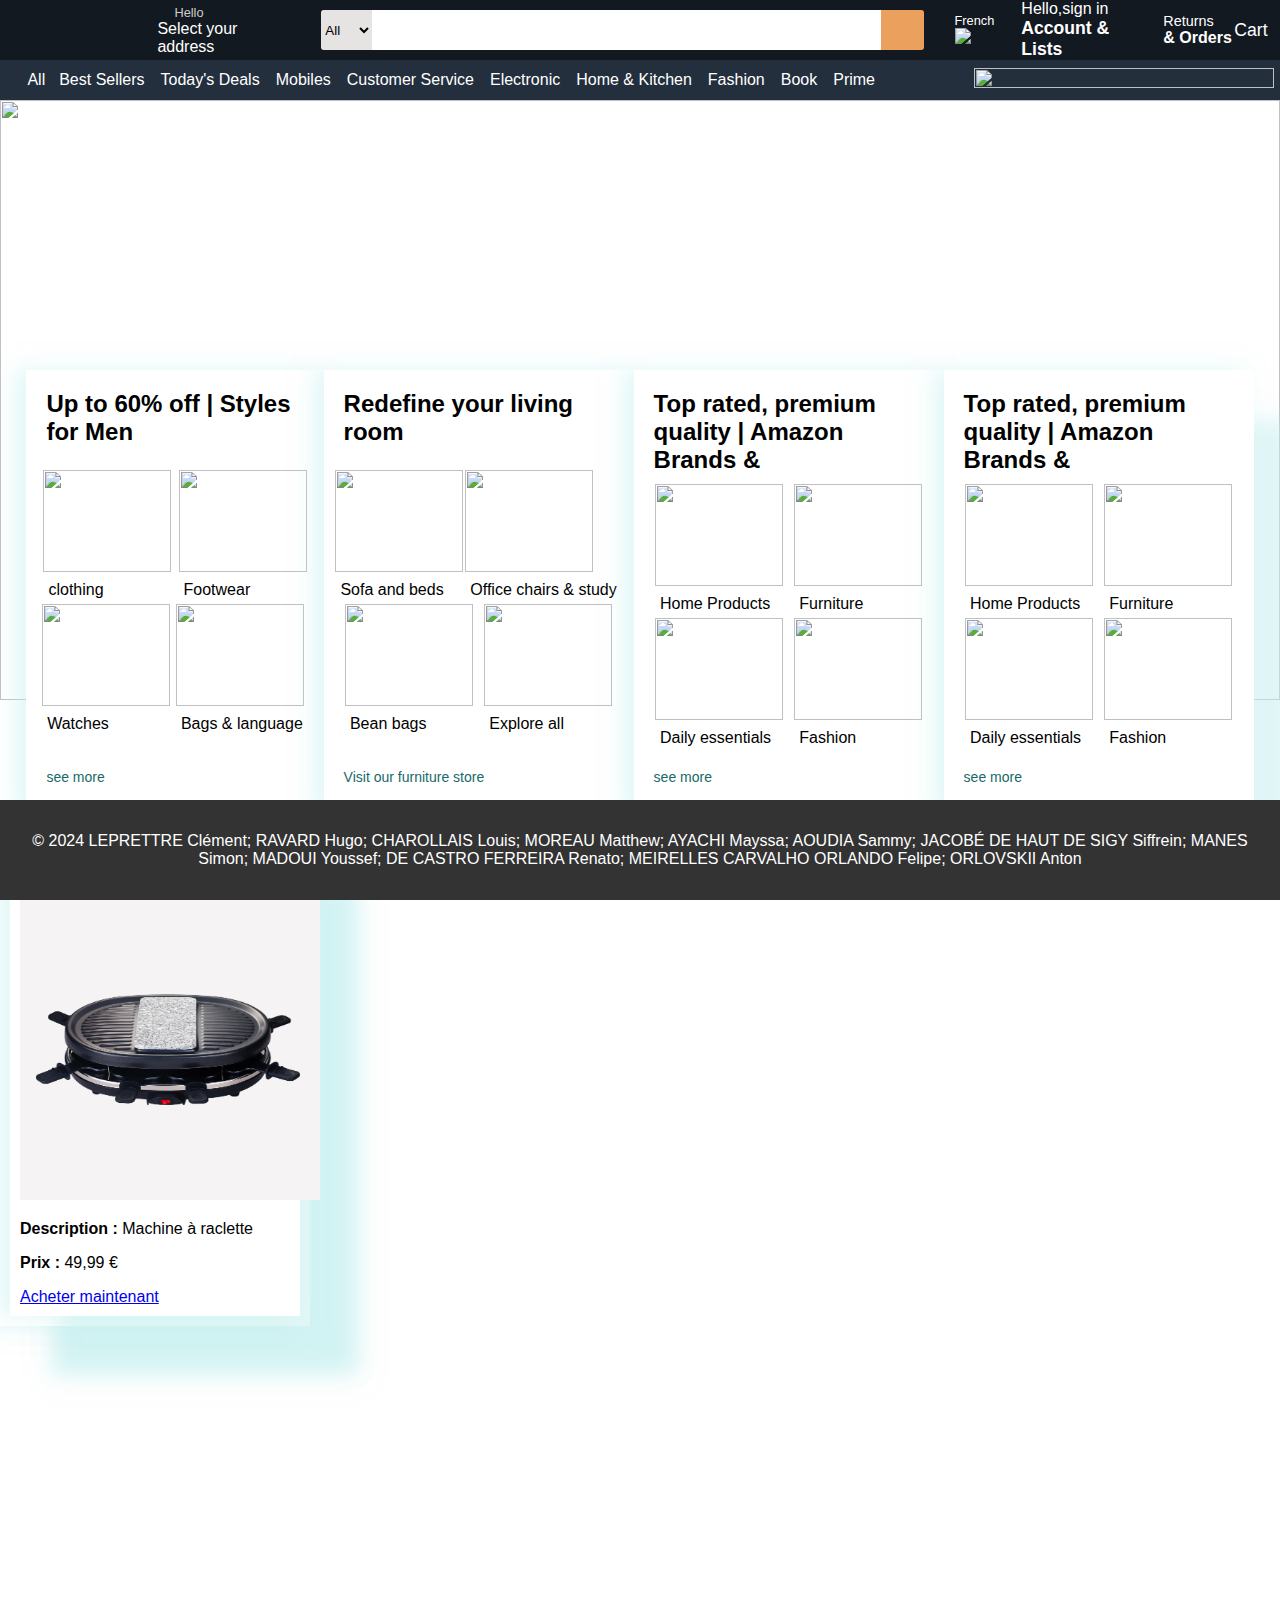
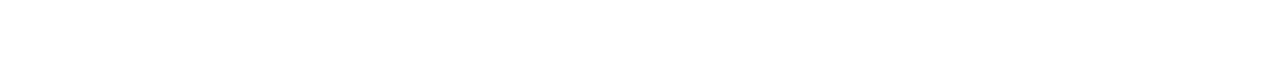
==== index.html @ 7959c8fb "merging two sites and corrections on css/js" ====
<!DOCTYPE html>
<html lang="fr">

<head>
    <meta charset="UTF-8">
    <meta http-equiv="X-UA-Compatible" content="IE=edge">
    <meta name="viewport" content="width=device-width, initial-scale=1.0">
    <link rel="icon" href="https://upload.wikimedia.org/wikipedia/commons/4/4a/Amazon_icon.svg" />
    <title>Site de Shopping en Ligne : Électroniques, Livres, Vêtements et Plus - Amazon.fr</title>

    <!--css file-->
    <link rel="stylesheet" href="style.css" />

    <!--font awesome-->
    <link rel="stylesheet" href="https://cdnjs.cloudflare.com/ajax/libs/font-awesome/6.2.0/css/all.min.css"
        integrity="sha512-xh6O/CkQoPOWDdYTDqeRdPCVd1SpvCA9XXcUnZS2FmJNp1coAFzvtCN9BmamE+4aHK8yyUHUSCcJHgXloTyT2A=="
        crossorigin="anonymous" referrerpolicy="no-referrer" />

</head>

<body>
    <header class="header">
        <div class="container container-header">
            <a href="index.html">
                <div class="logo-container border-white">
                    <div class="logo"></div>
                </div>
            </a>

            <div class="address-container border-white">
                <p class="hello">Hello</p>
                <div class="icon-address">
                    <i class="fa-solid fa-location-dot icon-location"></i>
                    <p>Select your address</p>
                </div>
            </div>

            <div class="search-container">
                <select class="search-select">
                    <option>All</option>
                </select>
                <input type="text" class="search-input" />
                <div class="search-icon">
                    <i class="fa-solid fa-magnifying-glass"></i>
                </div>

            </div>

            <div class="language-container border-white">
                <p>French</p>
                <div class="lauguge-image">
                    <img
                        src="https://upload.wikimedia.org/wikipedia/en/thumb/c/c3/Flag_of_France.svg/1200px-Flag_of_France.svg.png" />
                </div>
            </div>

            <div class="login-container border-white">
                <p>Hello,<span>sign in</span></p>
                <p class="account">Account & Lists</p>
            </div>

            <div class="return-order-container">
                <p>Returns
                <div class="order">& Orders</div>
                </p>
            </div>

            <div class="cart-container border-white">
                <i class="fa-solid fa-cart-shopping"></i>
                Cart
            </div>
        </div>
    </header>

    <!--navigation-->
    <nav class="nav">
        <div class="container container-nav">
            <ul>
                <li class="border-white" id="open-nav-sidebar">
                    <span class="open-nav-slider">
                        <i class="fa-solid fa-bars"></i>
                        All
                    </span>
                </li>
                <li class="border-white"><a href="#">Best Sellers</a></li>
                <li class="border-white"><a href="#">Today's Deals</a></li>
                <li class="border-white"><a href="#">Mobiles</a></li>
                <li class="border-white"><a href="#">Customer Service</a></li>
                <li class="border-white"><a href="#">Electronic</a></li>
                <li class="border-white"><a href="#">Home & Kitchen</a></li>
                <li class="border-white"><a href="#">Fashion</a></li>
                <li class="border-white"><a href="#">Book</a></li>
                <li class="border-white prime-image-hover">
                    <a href="#">Prime</a>
                    <div class="prime-image">
                        <img
                            src="https://m.media-amazon.com/images/G/31/prime/NavFlyout/TryPrime/2018/Apr/IN-Prime-PIN-TryPrime-MultiBen-Apr18-400x400._CB442254244_.jpg" />
                    </div>

                </li>
            </ul>
            <div class="nav-right-image-amazon-prime">
                <img
                    src="https://m.media-amazon.com/images/G/31/img17/Home/AmazonTV/Ravina/Desktop/Watch-Entertainment-for-FREE_400-x39._CB605460886_.jpg" />
            </div>
        </div>
    </nav>

    <!--sidebar navigation-->
    <div class="sidebar-container-navigation" id="sidebar-container-navigation-id">
        <div class="sidebar-left-part">
            <div class="sidebar-top">
                <i class="fa-solid fa-circle-user"></i>
                <h2>Hello, <span>sign in</span></h2>
            </div>
            <div class="sidebar-wrap">
                <div class="sidebar-item">
                    <h2>Trending</h2>
                    <p>Best Sellers</p>
                    <p>New Releases</p>
                    <p>Movers and Shakers</p>
                </div>
                <div class="sidebar-item">
                    <h2>Digital Content And Devices</h2>
                    <p>Echo & Alexa</p>
                    <p>Fire TV</p>
                    <p>Kindle E-Readers & eBooks</p>
                    <p>Audible Audiobooks</p>
                    <p>Amazon Prime Video</p>
                    <p>Amazon Prime Music</p>
                </div>
                <div class="sidebar-item">
                    <h2>Shop By Category</h2>
                    <p>Mobiles, Computes</p>
                    <p>TV, Appliances, Electronic</p>
                    <p>Men's Fashion</p>
                    <p>Women's Fashion</p>
                    <p>See All</p>
                </div>
                <div class="sidebar-item">
                    <h2>Programs & Features</h2>
                    <p>Gift Cards & Mobile Recharges</p>
                    <p>Flight Tickets</p>
                    <p>#Foundlt-OnAmazon</p>
                    <p>Clearance store</p>
                </div>
                <div class="sidebar-item">
                    <h2>Help & Settings</h2>
                    <p>Your Account</p>
                    <p>Customer Service</p>
                    <p>Sign in</p>
                </div>
            </div>
        </div>
        <button id="sidebar-navigation-close">
            <i class="fa-solid fa-xmark"></i>
        </button>
    </div>




    <!--image slider -->
    <section>
        <div class="image-container">
            <div class="image-list">
                <div class="image-item">
                    <img src="https://m.media-amazon.com/images/I/71cp9PVuTfL._SX3000_.jpg" />
                </div>
                <div class="image-item">
                    <img src="https://m.media-amazon.com/images/I/61GnAucagBL._SX3000_.png" />
                </div>
                <div class="image-item">
                    <img src="https://m.media-amazon.com/images/I/71qlKqpJnlL._SX3000_.jpg" />
                </div>
                <div class="image-item">
                    <img src="https://m.media-amazon.com/images/I/71cQMXCLSvL._SX3000_.jpg" />
                </div>
                <div class="image-item">
                    <img src="https://m.media-amazon.com/images/I/61aURrton0L._SX3000_.jpg" />
                </div>
                <div class="image-item">
                    <img src="https://m.media-amazon.com/images/I/61O72XhcEkL._SX3000_.jpg" />
                </div>
                <div class="image-item">
                    <img src="https://m.media-amazon.com/images/I/61VuJdpjvaL._SX3000_.jpg" />
                </div>
                <div class="image-item">
                    <img src="https://m.media-amazon.com/images/I/61UrRx+3LLL._SX3000_.jpg" />
                </div>
            </div>

            <div class="image-btn-container">

                <button class="slider-btn" id="slide-btn-left"><i class="fa-solid fa-chevron-left"></i></button>
                <button class="slider-btn" id="slide-btn-right"><i class="fa-solid fa-chevron-right"></i></i></button>
            </div>
        </div>
    </section>


    <!--product container card-->
    <main class="main">
        <div class="card-product-container container">
            <div class="card-product">
                <h2>Up to 60% off | Styles for Men</h2>
                <div class="card-product-nested-card">
                    <div class="card-nested">
                        <img
                            src="https://images-eu.ssl-images-amazon.com/images/G/31/img22/Fashion/Gateway/BAU/BTF-Refresh/May/PF_MF/MF-1-186-116._SY116_CB636110853_.jpg" />
                        <p>clothing</p>
                    </div>
                    <div class="card-nested">
                        <img
                            src="https://images-eu.ssl-images-amazon.com/images/G/31/img22/Fashion/Gateway/BAU/BTF-Refresh/May/PF_MF/MF-3-186-116._SY116_CB636110853_.jpg" />
                        <p>Footwear</p>
                    </div>
                    <div class="card-nested">
                        <img
                            src="https://images-eu.ssl-images-amazon.com/images/G/31/img22/BAU/Oct/186X116_3._SY116_CB606110532_.jpg" />
                        <p>Watches</p>
                    </div>
                    <div class="card-nested">
                        <img
                            src="https://images-eu.ssl-images-amazon.com/images/G/31/img22/Fashion/Gateway/BAU/BTF-Refresh/May/PF_MF/MF-4-186-116._SY116_CB636110853_.jpg" />
                        <p>Bags & language</p>
                    </div>
                </div>
                <button class="card-product-btn">see more</button>
            </div>
            <div class="card-product">
                <h2>Redefine your living room</h2>
                <div class="card-product-nested-card">
                    <div class="card-nested">
                        <img
                            src="https://images-eu.ssl-images-amazon.com/images/G/31/IMG20/Furniture/furniture_node_1/372_232_03_low._SY116_CB605507312_.jpg" />
                        <p>Sofa and beds</p>
                    </div>
                    <div class="card-nested">
                        <img
                            src="https://images-eu.ssl-images-amazon.com/images/G/31/IMG20/Furniture/furniture_node_1/372_232_04_low._SY116_CB605507312_.jpg" />
                        <p>Office chairs & study</p>
                    </div>
                    <div class="card-nested">
                        <img
                            src="https://images-eu.ssl-images-amazon.com/images/G/31/IMG20/Furniture/furniture_node_1/372_232_01_low._SY116_CB605507312_.jpg" />
                        <p>Bean bags</p>
                    </div>
                    <div class="card-nested">
                        <img
                            src="https://images-eu.ssl-images-amazon.com/images/G/31/IMG20/Furniture/furniture_node_1/372_232_02_low._SY116_CB605507312_.jpg" />
                        <p>Explore all</p>
                    </div>
                </div>
                <button class="card-product-btn">Visit our furniture store</button>
            </div>
            <div class="card-product">
                <h2>Top rated, premium quality | Amazon Brands &</h2>
                <div class="card-product-nested-card">
                    <div class="card-nested">
                        <img
                            src="https://images-eu.ssl-images-amazon.com/images/G/31/img22/BAU/Oct/186X116_1._SY116_CB606110532_.jpg" />
                        <p>Home Products</p>
                    </div>
                    <div class="card-nested">
                        <img
                            src="https://images-eu.ssl-images-amazon.com/images/G/31/img22/BAU/Oct/186X116_5._SY116_CB606110532_.jpg" />
                        <p>Furniture</p>
                    </div>
                    <div class="card-nested">
                        <img
                            src="https://images-eu.ssl-images-amazon.com/images/G/31/img22/BAU/Oct/186X116_3._SY116_CB606110532_.jpg" />
                        <p>Daily essentials</p>
                    </div>
                    <div class="card-nested">
                        <img
                            src="https://images-eu.ssl-images-amazon.com/images/G/31/img22/BAU/Oct/186X116_8._SY116_CB606110532_.jpg" />
                        <p>Fashion</p>
                    </div>
                </div>
                <button class="card-product-btn">see more</button>
            </div>
            <div class="card-product">
                <h2>Top rated, premium quality | Amazon Brands &</h2>
                <div class="card-product-nested-card">
                    <div class="card-nested">
                        <img
                            src="https://images-eu.ssl-images-amazon.com/images/G/31/img22/BAU/Oct/186X116_1._SY116_CB606110532_.jpg" />
                        <p>Home Products</p>
                    </div>
                    <div class="card-nested">
                        <img
                            src="https://images-eu.ssl-images-amazon.com/images/G/31/img22/BAU/Oct/186X116_5._SY116_CB606110532_.jpg" />
                        <p>Furniture</p>
                    </div>
                    <div class="card-nested">
                        <img
                            src="https://images-eu.ssl-images-amazon.com/images/G/31/img22/BAU/Oct/186X116_3._SY116_CB606110532_.jpg" />
                        <p>Daily essentials</p>
                    </div>
                    <div class="card-nested">
                        <img
                            src="https://images-eu.ssl-images-amazon.com/images/G/31/img22/BAU/Oct/186X116_8._SY116_CB606110532_.jpg" />
                        <p>Fashion</p>
                    </div>
                </div>
                <button class="card-product-btn">see more</button>
            </div>
        </div>
        <div class="card-product">
            <div class="card-product">
                <h2>Produit Spécial</h2>
                <div class="card-product-nested-card">
                    <div >
                        <img src="images/raclette.jpg" alt="Image du produit" width="300" height="300">
                        <p><strong>Description :</strong> Machine à raclette</p>
                        <p><strong>Prix :</strong> 49,99 €</p>
                        <a href="livraison.html" class="button">Acheter maintenant</a> 
                    </div>
                </div>
            </div>
        </div>           
    </section>

    </main>
    <script src="javascript.js" type="module"></script>
    <footer>
        <p>&copy; 2024 LEPRETTRE Clément; RAVARD	Hugo; CHAROLLAIS	Louis; MOREAU Matthew; AYACHI	Mayssa; AOUDIA Sammy; JACOBÉ DE HAUT DE SIGY Siffrein; MANES Simon; MADOUI Youssef; DE CASTRO FERREIRA Renato; MEIRELLES CARVALHO ORLANDO	Felipe; ORLOVSKII Anton </p>
    </footer>
</body>

</html>
---- style.css ----
/*
https://m.media-amazon.com/images/G/31/gno/sprites/nav-sprite-global-1x-hm-dsk-reorg._CB405936311_.png
*/

* {
    box-sizing: border-box;
}

body {
    margin: 0;
    font-family: "Amazon Ember",Arial,sans-serif;
    position: relative;
}

.header {
    background-color: rgb(19, 25, 33);
    height: 60px;
    color: white;
}


/* layout**/
.container {
    width: 99%;
    /* background-color: red; */
    height: 100%;
    margin: auto;

}

.container-header {
    display: flex;
    align-items: center;
}

/**logo***/
.logo-container {
    height: 50px;
    display: flex;
    align-items: center;
    font-size: 1.1rem;


    /* overflow: hidden; */
}

.logo {
    width: 120px;
    height: 50px;
    background: url('https://m.media-amazon.com/images/G/31/gno/sprites/nav-sprite-global-1x-hm-dsk-reorg._CB405936311_.png');
    background-repeat: no-repeat;
    background-position-y: -40px;
    overflow: hidden;
}

.dotin {
    position: relative;
    margin-left: -13px;
    margin-top: -10px;
}

.border-white {
    padding: 5px;
    border: 1.5px solid transparent;
}

.border-white:hover {
    border: 1.5px solid #ffffff;
}

/***********addresss************/
.address-container {
    margin-left: 10px;
}

.address-container p {
    margin: 0;
}

.icon-address {
    display: flex;
    align-items: center;
}

.hello {
    font-size: 0.8rem;
    padding-left: 20px;
    color: #ccc;
}

.icon-location {
    margin-right: 3px;
}


/***search-container****/
.search-container {
    background-color: red;
    margin-left: 25px;
    width: 640px;
    display: flex;
    height: 40px;
    justify-content: space-between;
    border-radius: 3px;
    overflow: hidden;
}

.search-container:hover {
    outline: 3px solid orange;
}

.search-select {
    width: 60px;
    border: none;
    background-color: rgb(230, 227, 227);
}

.search-input {
    width: 100%;
    height: 100%;
    border: none;
    outline: none;
    padding: 3px;
    font-size: 1.1rem;
}

.search-icon {
    width: 50px;
    background-color: rgb(235, 160, 94);
    display: flex;
    justify-content: center;
    align-items: center;
    font-size: 1.2rem;
    color: #000;
}


/***lauguage section*/
.language-container {
    margin-left: 25px;
}

.language-container p {
    font-size: 0.8rem;
    margin: 0;
}

.lauguge-image {
    width: 20px;
}

.lauguge-image img {
    width: 100%;
}


/***login-container***/
.login-container {
    margin-left: 15px;
}

.login-container p {
    margin: 0;
}

.account {
    font-weight: 900;
    font-size: 1.1rem;
}

.return-order-container {
    width: 65px;
    font-size: 0.9rem;
    margin-left: 10px;
}

.return-order-container p {
    margin: 0;
}

.order {
    font-size: 1rem;
    font-weight: 900;
    display: flex;
    width: 70px;
}

/****cart container***/
.cart-container {
    font-size: 1.1rem;
    display: flex;
}

.cart-container i {
    font-size: 1rem;
}

/**************************************navigation*****************************************/
.nav {
    height: 40px;
    background-color: #232f3d;
    margin: 0;
}

.container-nav {
    display: flex;
    align-items: center;
    justify-content: space-between;
    padding-left: 15px;
}

.container-nav ul {
    padding: 0;
    margin: 0;
    display: flex;
    align-items: center;
    height: 100%;
    font-size: 1rem;
    color: white;
    list-style: none;
}

.container-nav ul li a {
    color: white;
    text-decoration: none;
    padding: 0px 2px;

}

.nav-right-image-amazon-prime {
    min-width: 300px;
    height: 300;
    max-width: 500px;
}

.nav-right-image-amazon-prime img {
    width: 100%;
    height: 100%;
}

.prime-image {
    background-color: white;
    height: 350px;
    width: 350px;
    position: absolute;
    z-index: 1;
    display: none;
    color: #000;
    margin-left: -10px;
    transition: display 1s;
    padding: 10px;
}

.prime-image-hover:hover .prime-image {
    transition: display 1s;
    display: block;
}

.prime-image img {
    width: 100%;
    height: 100%;
}






/*--image slider --*/
.image-container {
    position: relative;
}

.image-list {
    display: flex;
    overflow: hidden;
}

.image-item {
    min-width: 100%;
    height: 600px;
    /* transform: translateX(-300%); */
    transition: transform 0.3s;

}

.image-item img {
    width: 100%;
    height: 100%;
    object-fit: cover;
}

.image-btn-container {
    position: absolute;
    top: 0;
    display: flex;
    justify-content: space-between;
    width: 100%;
}

.slider-btn {
    border: 1px solid transparent;
    padding: 100px 20px;
    font-size: 50px;
    font-weight: 300;
    background-color: transparent;
    color: #000;
}

.slider-btn i {
    font-weight: 900;
}

.slider-btn:focus {
    border-color: seagreen;
    box-shadow: -2px -2px 2px rgb(230, 227, 227),
        2px 2px 2px white;
    margin: 2px;
}


/*sidebar navigation****/
#open-nav-sidebar {
    cursor: pointer;
}

.sidebar-container-navigation {
    position: fixed;
    top: 0;
    bottom: 0;
    right: 0;
    left: 0;
    z-index: 10;
    background-color: transparent;
    transform: translateX(-100%);
    display: flex;
    transition: transform 0.3s;


}

.slidebar-show {
    transform: translateX(0%);
    background-color: rgba(0, 0, 0, 0.7);
}

.sidebar-left-part {
    background-color: white;
    width: 365px;
    height: 100%;
    box-sizing: 5px 5px 10px rgba(0, 0, 0, 0.8);
}

.sidebar-top {
    display: flex;
    align-items: center;
    padding: 12px;
    padding-left: 30px;
    background-color: rgb(19, 25, 33);
    color: white;
}

.sidebar-top h2 {
    font-size: 22px;
    margin: 0;
}

.sidebar-top i {
    padding-right: 10px;
    font-size: 25px;
}

.sidebar-item {
    padding-left: 30px;
    border-top: 1.5px solid #ccc;
}

.sidebar-item h2 {
    font-size: 20px;
}

.sidebar-item p {
    color: rgb(65, 62, 62);
}

#sidebar-navigation-close {
    background-color: transparent;
    align-self: flex-start;
    font-size: 30px;
    border: none;
    color: white;
    padding: 20px;
    cursor: pointer;
}

.sidebar-wrap {
    height: 100%;
    overflow: auto;
    padding-bottom: 100px;
}

/*product card container*/
.main{
    position: relative;
    top:-350px;
    /* background-color: rgb(196, 240, 240); */
    /* filter: blur(8px); */
    
}
.productBackgraound{
    background-color: rgba(213, 247, 247,0.4);
}
.card-product-container{
    padding: 20px;
    display: flex;
    justify-content: space-between;

}
.card-product{
    background-color: white;
    display: flex;
    flex-direction: column;
    justify-content: space-between;
    max-width: 310px;
    box-shadow: -10px -0px 20px rgba(196, 240, 240,0.5),
    50px 50px 20px rgba(196, 240, 240,0.5);
    padding: 10px;
}
.card-product h2{
    margin: 0;
    padding: 10px;
    
}

.card-product-nested-card {
    display: flex;
    flex-wrap: wrap;
    justify-content: space-evenly;


}

.card-nested {

}

.card-nested p{
    margin: 5px;
}
.card-nested img {
    width: 128px;
    height: 102px;
    object-fit: cover;

}
.card-product-btn{
    font-size: 14px;
    align-self: flex-start;
    margin: 7px 10px; 
    padding-left: 0;
    background-color: transparent;
    border:none;
    color:rgb(25, 105, 105)
}
.card-product-btn:hover{
    text-decoration: underline;
    cursor: pointer;
}


/***
        Today's deals section
***/
.today_deals_container{
    margin: 30px;
    box-shadow: -2px -2px 5px rgba(0, 0, 0, 0.1),
    2px 2px 5px rgba(0, 0, 0, 0.1);
    
}
.today_deals_heading{
    display: flex;
    align-items: center;
    padding: 2px 20px;
}
.today_deals_heading p a{
    color:rgb(39, 114, 107);
    text-decoration: none;
    padding-left: 20px;
}
.today_deals_heading p a:hover{
    text-decoration: underline;
}

.today_deals_product_container{
    /* background-color: red; */
    height: 300px;
    position: relative;
}
.today_deals_product_list{
    display: flex;
    overflow: hidden;

}
.today_deals_product_item{
    min-width: 250px;
    height: 250px;
    padding: 0px 10px;
    margin-right: 10px;
    display: flex;
    flex-direction: column;
    transform: translateX(0%);
    transition: transform 1s;
}
.todayDeals_product_image{
    height: 200px;
    width: 210px;
    display: flex;
    justify-content: center;
    align-content: center;
    margin-bottom: 15px;
}
.today_deals_product_item img{
    width: 100%;
    height: 100%;
    /* padding: 20px 20px; */
    background-color: red;
}
.today_deals_product_item p{
    justify-self: flex-end;
}
.discount_Contaienr{
    /* border: 2px solid red; */
}
.discount_Contaienr a{
    padding: 5px 10px;
    font-size: 14px;
    color:rgb(211, 30, 84);
    text-decoration: none;
}
.discount_Contaienr a:first-child{
    background-color: rgb(211, 30, 84);
    padding: 5px 10px;
    color:white;
    font-weight: 550;
    text-decoration: none;
    border-radius: 3px;
    font-size: 12px;
}

.today_deals_btn_container{
    position: absolute;
    width: 100%;
    display: flex;
    justify-content: space-between;
    align-items: center;
    height: 100%;
    padding: 20px;
    z-index: 10;
}
.today_deal_btn{
    padding: 40px 10px;
    font-size: 40px;
    border: none;
    outline: none;
    background-color: rgb(255,255,255,0.4);
}
/* Merging style from matthew */
livraison-form {
    max-width: 600px;
    margin: 0 auto;
}
.mode-transport {
    border: 1px solid #ddd;
    padding: 1rem;
    margin: 10px 0;
    border-radius: 5px;
    line-height: 1.5em;
}
.mode-transport label {
    display: block;
}
button {
    display: inline-block;
    background: #007BFF;
    color: #fff;
    padding: 10px 20px;
    text-decoration: none;
    border-radius: 5px;
    border: none;
    cursor: pointer;
}
button:hover {
    background: #0056b3;
}
footer {
    background: #333;
    color: #fff;
    text-align: center;
    padding: 1rem;
    margin-top: 20px;
    bottom: 0;
    position: fixed
}

.modes-transport{
    display: grid;
    justify-items: center;
}

.form-titles{
    text-align: center;
}
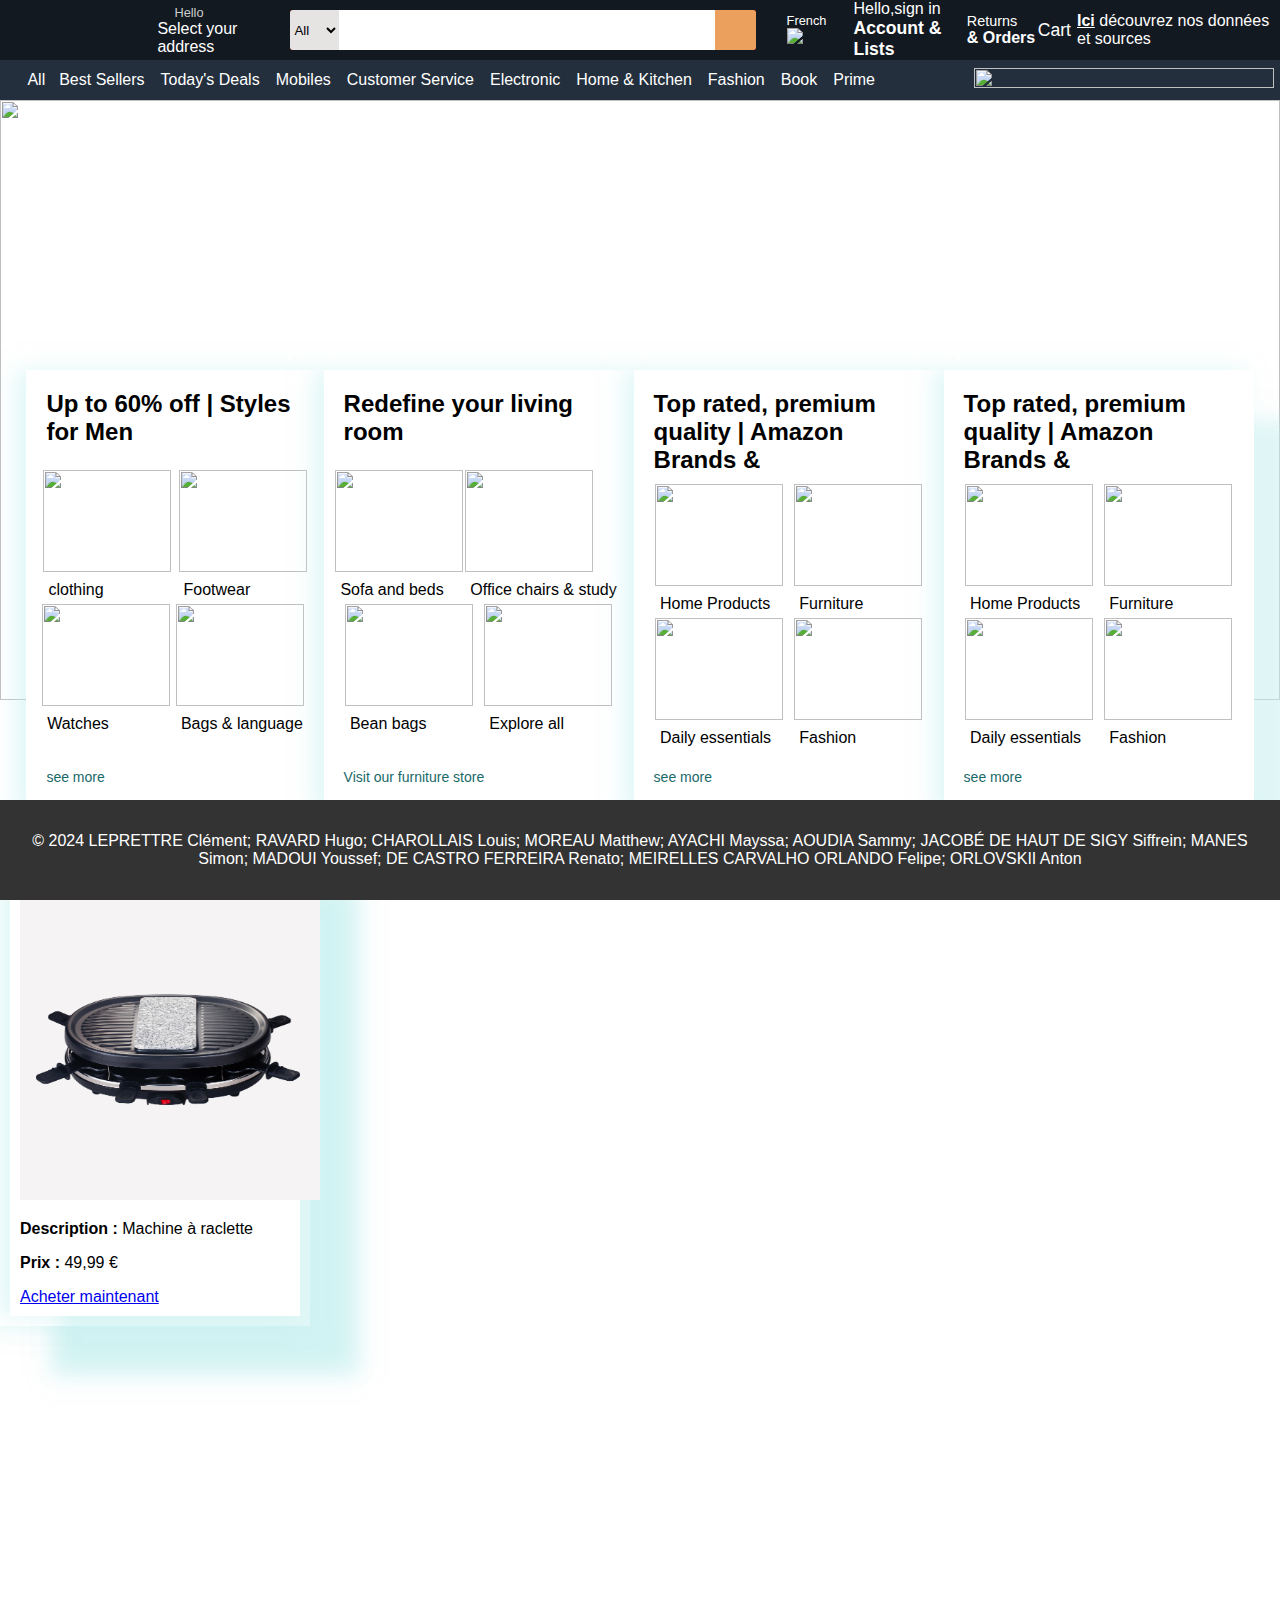
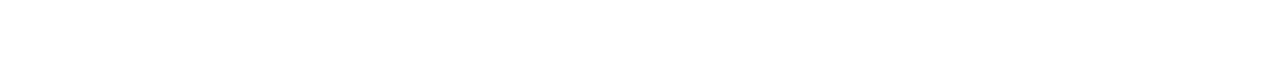
==== commit cef9243b: "Add href to calculs page" ====
--- a/index.html
+++ b/index.html
@@ -68,6 +68,9 @@
             <div class="cart-container border-white">
                 <i class="fa-solid fa-cart-shopping"></i>
                 Cart
+            </div>
+            <div class="redircalculs">
+                <a href=calculs.html>Ici</a> découvrez nos données et sources
             </div>
         </div>
     </header>
--- a/style.css
+++ b/style.css
@@ -31,6 +31,7 @@
 .container-header {
     display: flex;
     align-items: center;
+    justify-content: space-between;
 }
 
 /**logo***/
@@ -440,10 +441,6 @@
 
 }
 
-.card-nested {
-
-}
-
 .card-nested p{
     margin: 5px;
 }
@@ -528,9 +525,7 @@
 .today_deals_product_item p{
     justify-self: flex-end;
 }
-.discount_Contaienr{
-    /* border: 2px solid red; */
-}
+
 .discount_Contaienr a{
     padding: 5px 10px;
     font-size: 14px;
@@ -609,4 +604,78 @@
 
 .form-titles{
     text-align: center;
-}+}
+
+.text-calculos{
+    text-align: center;
+    font-family: system-ui, -apple-system, BlinkMacSystemFont, 'Segoe UI', Roboto, Oxygen, Ubuntu, Cantarell, 'Open Sans', 'Helvetica Neue', sans-serif;
+}
+.cartos{
+    display: grid;
+    justify-content: center;
+    grid-template-columns: 1fr 1fr 1fr;
+    justify-items: center;
+    gap: 5%;
+}
+
+.solocarto{
+    border-style: solid;
+    border-width: thin;
+    padding: 3%;
+    width: 10em;
+    text-align: center;
+}
+
+.flip-card {
+    background-color: transparent;
+    width: 300px;
+    height: 200px;
+    border: 1px solid #f1f1f1;
+    perspective: 1000px; /* Remove this if you don't want the 3D effect */
+  }
+  
+  /* This container is needed to position the front and back side */
+  .flip-card-inner {
+    position: relative;
+    width: 100%;
+    height: 100%;
+    text-align: center;
+    transition: transform 0.8s;
+    transform-style: preserve-3d;
+  }
+  
+  /* Do an horizontal flip when you move the mouse over the flip box container */
+  .flip-card:hover .flip-card-inner {
+    transform: rotateY(180deg);
+  }
+  
+  /* Position the front and back side */
+  .flip-card-front, .flip-card-back {
+    position: absolute;
+    width: 100%;
+    height: 100%;
+    -webkit-backface-visibility: hidden; /* Safari */
+    backface-visibility: hidden;
+  }
+  
+  /* Style the front side (fallback if image is missing) */
+  .flip-card-front {
+    color: black;
+  }
+  
+  /* Style the back side */
+  .flip-card-back {
+    background-color: dodgerblue;
+    color: white;
+    transform: rotateY(180deg);
+  }
+
+  .flexjustepourflex {
+    display: flex;
+    justify-content: center;
+  }
+
+  .redircalculs a {
+    color: inherit;
+    font-weight: bold;
+  }